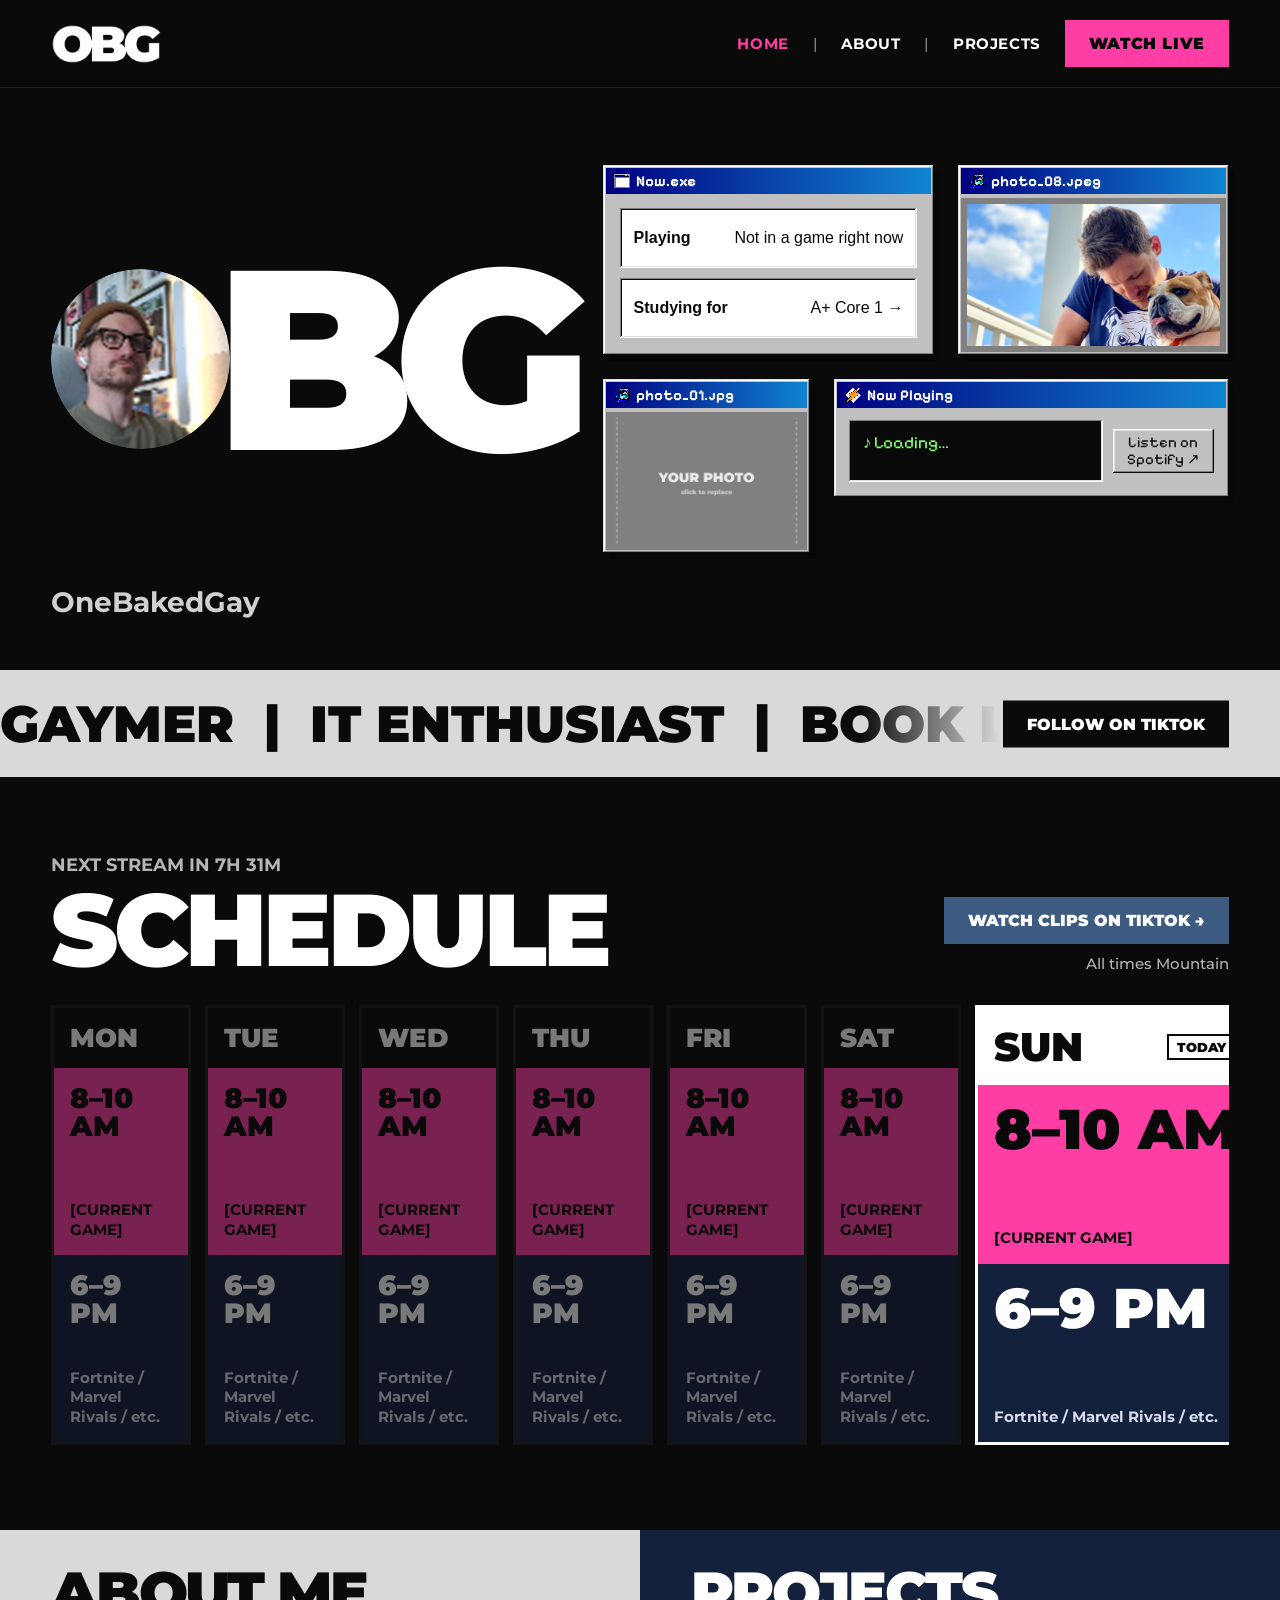
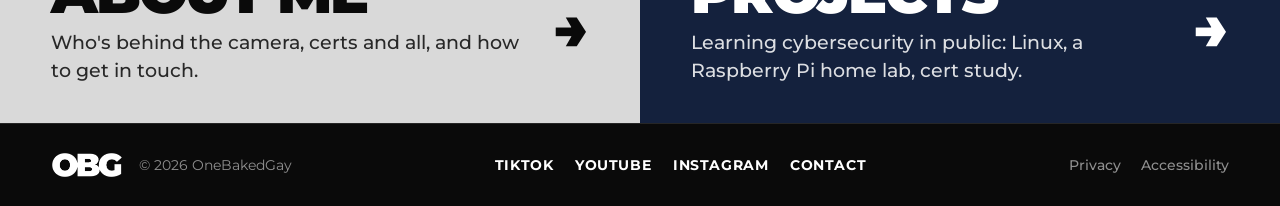
==== index.html @ c02bd90c "Home: add Pebbles photo to top-right window Co-Authored-By: Claude Opus 5.5 <noreply@anthropic.com> " ====
<!doctype html>
<html lang="en">
<head>
  <!-- The <head> holds info ABOUT the page: not shown directly -->
  <meta charset="utf-8">
  <meta name="viewport" content="width=device-width, initial-scale=1">
  <title>OneBakedGay — Gaming, IT and nerd stuff, live daily</title>
  <meta name="description" content="OneBakedGay: gaymer, IT enthusiast, book lover and occasional author. Live on TikTok every day, 8–10 AM and 6–9 PM Mountain.">
  <link rel="icon" href="assets/img/ky-cam.png">

  <!-- Fonts from Google Fonts -->
  <link rel="preconnect" href="https://fonts.googleapis.com">
  <link rel="preconnect" href="https://fonts.gstatic.com" crossorigin>
  <link rel="stylesheet" href="https://fonts.googleapis.com/css2?family=Montserrat:wght@500;700;900&family=Pixelify+Sans:wght@400;700&display=swap">

  <!-- Our shared styles, then styles only this page uses -->
  <link rel="stylesheet" href="assets/css/style.css">
  <link rel="stylesheet" href="assets/css/home.css">
</head>
<body>
  <!-- The <body> is everything you actually see -->

  <header class="site-header">
    <a class="logo" href="index.html"><img src="assets/img/obg-logo-white.png" alt="OneBakedGay home"></a>
    <nav class="site-nav" aria-label="Main">
      <a href="index.html" aria-current="page">HOME</a>
      <a href="about.html">ABOUT</a>
      <a href="projects.html">PROJECTS</a>
      <a class="btn btn--pink" href="https://www.tiktok.com/">WATCH LIVE</a>
    </nav>
  </header>

  <main>
    <!-- HERO: camera circle as the O, then BG, then the 98 windows -->
    <section class="hero">
      <div class="hero__logo">
        <img class="hero__cam" src="assets/img/ky-cam.png" alt="Ky on stream, as the O in OBG">
        <span class="hero__bg" aria-hidden="true">BG</span>
        <h1 class="sr-only">OneBakedGay</h1>
      </div>

      <div class="hero__windows">
        <div class="win-row win-row--top">
        <div class="w98 win-now">
          <div class="w98__title"><span><img class="w98__icon" src="assets/img/icons/application-x-executable.png" alt="">Now.exe</span></div>
          <div class="now-rows">
            <div class="w98-inset now-row"><b>Playing</b><span data-game="name">Not in a game right now</span></div>
            <!-- Filled from the cert roadmap on projects.html (the step marked step--next) -->
            <a class="w98-inset now-row now-row--link" href="projects.html"><b>Studying for</b><span data-studying>A+ Core 1</span></a>
          </div>
        </div>

        <div class="w98 win-photo2">
          <div class="w98__title"><span><img class="w98__icon" src="assets/img/icons/image-viewer.png" alt="">photo_08.jpeg</span></div>
          <div class="photo-frame"><img src="assets/img/pebbles.jpg" alt="Ky hugging Pebbles, a tan and white English bulldog, on a porch under a blue sky" class="photo-wide" style="object-position: 85% 40%"></div>
        </div>

        </div>
        <div class="win-row win-row--bottom">
        <div class="w98 win-photo1">
          <div class="w98__title"><span><img class="w98__icon" src="assets/img/icons/image-viewer.png" alt="">photo_01.jpg</span></div>
          <div class="photo-frame"><img src="assets/img/photo-placeholder.png" alt="Photo of Ky" class="photo-landscape"></div>
        </div>

        <div class="w98 win-music">
          <div class="w98__title"><span><img class="w98__icon" src="assets/img/icons/multimedia-audio-player.png" alt="">Now Playing</span></div>
          <div class="music">
            <div class="w98-inset music__screen">
              <div class="music__track"><span class="music__title" data-np="title">♪ Loading…</span><span class="music__status" data-np="status"></span></div>
              <div class="music__artist" data-np="artist">&nbsp;</div>
            </div>
            <a class="w98-btn music__link" data-np="link" href="https://open.spotify.com/">Listen on<br>Spotify ↗</a>
          </div>
        </div>
        </div>
      </div>

      <p class="hero__name">OneBakedGay</p>
    </section>

    <!-- SCROLLING BAND + follow button -->
    <section class="marquee" aria-label="About OneBakedGay">
      <div class="marquee__strip">
        <div class="marquee__track" aria-hidden="true">
          <span>GAYMER &nbsp;|&nbsp; IT ENTHUSIAST &nbsp;|&nbsp; BOOK LOVER &nbsp;|&nbsp; OCCASIONAL AUTHOR &nbsp;|&nbsp;</span>
          <span>GAYMER &nbsp;|&nbsp; IT ENTHUSIAST &nbsp;|&nbsp; BOOK LOVER &nbsp;|&nbsp; OCCASIONAL AUTHOR &nbsp;|&nbsp;</span>
        </div>
        <p class="sr-only">Gaymer, IT enthusiast, book lover, occasional author.</p>
      </div>
      <a class="btn btn--black marquee__follow" href="https://www.tiktok.com/">FOLLOW ON TIKTOK</a>
    </section>

    <!-- SCHEDULE: day cards are built by assets/js/schedule.js -->
    <section class="band schedule">
      <div class="schedule__head">
        <div>
          <p class="schedule__status" id="stream-status">Live daily · 8–10 AM and 6–9 PM MT</p>
          <h2 class="schedule__title">SCHEDULE</h2>
        </div>
        <div class="schedule__side">
          <a class="btn btn--slate" href="https://www.tiktok.com/">WATCH CLIPS ON TIKTOK →</a>
          <span class="schedule__tz">All times Mountain</span>
        </div>
      </div>
      <div class="days" id="days"></div>
    </section>

    <!-- ABOUT ME + PROJECTS -->
    <section class="split">
      <a class="split__card split__card--grey" href="about.html">
        <span><span class="split__title">ABOUT ME</span><span class="split__sub">Who's behind the camera, certs and all, and how to get in touch.</span></span>
        <span class="split__arrow" aria-hidden="true">→</span>
      </a>
      <a class="split__card split__card--navy" href="projects.html">
        <span><span class="split__title">PROJECTS</span><span class="split__sub">Learning cybersecurity in public: Linux, a Raspberry Pi home lab, cert study.</span></span>
        <span class="split__arrow" aria-hidden="true">→</span>
      </a>
    </section>
  </main>

  <footer class="site-footer">
    <div style="display: flex; align-items: center; gap: 16px">
      <a class="logo" href="index.html"><img src="assets/img/obg-logo-white.png" alt="OneBakedGay home"></a>
      <span style="color: #8F8F8F">© 2026 OneBakedGay</span>
    </div>
    <nav aria-label="Social">
      <a href="https://www.tiktok.com/">TIKTOK</a>
      <a href="https://www.youtube.com/">YOUTUBE</a>
      <a href="https://www.instagram.com/">INSTAGRAM</a>
      <a href="about.html">CONTACT</a>
    </nav>
    <div class="legal"><a href="#">Privacy</a><a href="#">Accessibility</a></div>
  </footer>

  <!-- Scripts go last so the page shows first -->
  <script src="assets/js/schedule.js"></script>
  <script src="assets/js/nowplaying.js"></script>
  <script src="assets/js/gameplaying.js"></script>
  <script src="assets/js/studying.js"></script>
</body>
</html>
---- assets/css/style.css ----
/* =========================================================
   OneBakedGay — shared styles
   Every page links this file, so a change here changes the
   whole site. Sections:
   1. Design tokens (colours, fonts) — edit these first
   2. Base / reset
   3. Layout helpers
   4. Site header + footer
   5. Buttons
   6. Windows 98 components
   7. Motion (scrolling band, blinking cursor)
   ========================================================= */

/* 1. DESIGN TOKENS ---------------------------------------- */
:root {
  --black: #0A0A0A;
  --white: #FFFFFF;
  --grey: #D9D9D9;        /* light grey bands */
  --muted: #B5B5B5;       /* secondary text on black */
  --pink: #FF3EA5;        /* accent: Watch Live, morning slots */
  --midnight: #14213D;    /* evening slots, Projects */
  --slate: #3D5A80;       /* clips button */
  --console: #0B1120;     /* projects + notes background */
  --green: #7CFF6B;       /* Home Lab tag */

  /* Windows 98 palette */
  --w98-face: #C0C0C0;
  --w98-shadow: #808080;
  --w98-light: #DFDFDF;
  --w98-title: linear-gradient(90deg, #000080, #1084D0);
  --w98-desktop: #008080;

  --font-display: 'Montserrat', 'Arial Black', sans-serif;
  --font-body: 'Inter', system-ui, sans-serif;
  --font-mono: 'JetBrains Mono', ui-monospace, monospace;
  --font-pixel: 'Pixelify Sans', Tahoma, sans-serif;

  --gutter: clamp(18px, 4vw, 56px);  /* page side padding */
}

/* 2. BASE ------------------------------------------------- */
*, *::before, *::after { box-sizing: border-box; }
html { -webkit-text-size-adjust: 100%; }
body {
  margin: 0;
  background: var(--black);
  color: var(--white);
  font-family: var(--font-display);
  overflow-x: clip;
}
img { display: block; max-width: 100%; }
a { color: inherit; }
a:hover { color: var(--pink); }
:focus-visible { outline: 3px solid var(--pink); outline-offset: 3px; }

/* Hidden but still read by screen readers */
.sr-only {
  position: absolute; width: 1px; height: 1px; overflow: hidden;
  clip: rect(0 0 0 0); white-space: nowrap;
}

/* 3. LAYOUT ----------------------------------------------- */
.band { padding: clamp(32px, 6vw, 110px) var(--gutter); }

/* 4. HEADER + FOOTER -------------------------------------- */
.site-header {
  display: flex; flex-wrap: wrap; align-items: center; justify-content: space-between;
  gap: 16px; padding: 20px var(--gutter); border-bottom: 1px solid #1E1E1E;
}
.site-header .logo img { height: 40px; }
.site-nav { display: flex; flex-wrap: wrap; align-items: center; gap: 24px;
  font-weight: 700; font-size: 15px; letter-spacing: 0.04em; }
.site-nav a { text-decoration: none; }
.site-nav a[aria-current="page"] { color: var(--pink); }

.site-footer {
  display: flex; flex-wrap: wrap; align-items: center; justify-content: space-between;
  gap: 16px 32px; padding: 28px var(--gutter); border-top: 1px solid #262626; font-size: 14px;
}
.site-footer .logo img { height: 26px; }
.site-footer nav { display: flex; flex-wrap: wrap; gap: 22px; font-weight: 700; letter-spacing: 0.04em; }
.site-footer a { text-decoration: none; }
.site-footer .legal { display: flex; gap: 20px; color: #8F8F8F; font-weight: 500; }

/* 5. BUTTONS ---------------------------------------------- */
.btn {
  display: inline-flex; align-items: center; justify-content: center; min-height: 44px;
  padding: 14px 24px; font-weight: 900; font-size: 16px; text-decoration: none; white-space: nowrap;
}
.btn--pink { background: var(--pink); color: var(--black); }
.btn--black { background: var(--black); color: var(--white); }
.btn--slate { background: var(--slate); color: var(--white); }
.btn:hover { filter: brightness(1.1); color: inherit; }

/* 6. WINDOWS 98 ------------------------------------------- */
.w98 {
  background: var(--w98-face); color: var(--black); padding: 3px;
  box-shadow: inset -1px -1px var(--black), inset 1px 1px var(--w98-light),
              inset -2px -2px var(--w98-shadow), inset 2px 2px var(--white),
              6px 6px 0 rgba(0, 0, 0, 0.35);
}
.w98__title {
  background: var(--w98-title); color: var(--white);
  display: flex; align-items: center; justify-content: space-between; gap: 8px;
  padding: 4px 4px 4px 8px; font: 700 15px var(--font-pixel);
}
.w98__title span { display: flex; align-items: center; gap: 6px; }
.w98__icon { width: 16px; height: 16px; image-rendering: pixelated; }
.w98-btn {
  background: var(--w98-face); color: var(--black); border: 0; cursor: pointer;
  font: 400 15px var(--font-pixel); text-decoration: none;
  box-shadow: inset -1px -1px var(--black), inset 1px 1px var(--white),
              inset -2px -2px var(--w98-shadow), inset 2px 2px var(--w98-light);
}
.w98-btn:active { box-shadow: inset 1px 1px var(--black), inset -1px -1px var(--white); }
.w98-btn--x { width: 22px; height: 20px; padding: 0; font: 700 13px Tahoma, sans-serif; }
.w98-inset {
  background: var(--white);
  box-shadow: inset -1px -1px var(--white), inset 1px 1px var(--w98-shadow),
              inset -2px -2px var(--w98-light), inset 2px 2px var(--black);
}

/* 7. MOTION ----------------------------------------------- */
@keyframes scroll-left { from { transform: translateX(0); } to { transform: translateX(-50%); } }
.marquee__track { display: inline-flex; animation: scroll-left 22s linear infinite; }

@keyframes blink { 0%, 49% { opacity: 1; } 50%, 100% { opacity: 0; } }
.cursor { display: inline-block; width: 10px; height: 1.1em; background: var(--white);
  vertical-align: middle; margin-left: 4px; animation: blink 1s steps(1) infinite; }

/* Respect people who turn off animations in their OS settings */
@media (prefers-reduced-motion: reduce) {
  .marquee__track, .cursor { animation: none; }
}

/* NOW PLAYING (shared by Home and About; filled in by nowplaying.js) */
.music__title, .music__artist { overflow: hidden; text-overflow: ellipsis; white-space: nowrap; min-width: 0; }
.music__status { flex: none; }
.music__status.is-live { animation: blink 1s steps(1) infinite; }
@media (prefers-reduced-motion: reduce) { .music__status.is-live { animation: none; } }
.music__link { text-align: center; line-height: 1.15; padding-top: 6px; padding-bottom: 6px; }
[data-game="name"].is-live::before { content: '● '; color: #1FA81F; }

/* Nav dividers: HOME | ABOUT | PROJECTS */
.site-nav a:not(.btn) + a:not(.btn)::before {
  content: '|'; margin-right: 24px; color: var(--muted); font-weight: 400;
}
---- assets/css/home.css ----
/* Home page only */

/* HERO --------------------------------------------------- */
.hero {
  display: grid;
  grid-template-columns: auto minmax(0, 760px);
  justify-content: space-between;
  gap: 32px;
  align-items: center;
  padding: clamp(32px, 6vw, 110px) var(--gutter) clamp(28px, 4vw, 60px);
}
.hero__logo { display: flex; align-items: center; }
.hero__cam {
  width: clamp(108px, 14vw, 380px); aspect-ratio: 1; border-radius: 50%; object-fit: cover;
}
.hero__bg {
  /* Font size = circle size / 0.7 so the cap height matches the O */
  font-weight: 900; font-size: clamp(154px, 20vw, 543px); line-height: 0.74;
  letter-spacing: -0.078em; margin-left: -0.058em;
}
.hero__name { grid-column: 1 / -1; margin: 0; font-weight: 700; font-size: clamp(20px, 2.2vw, 32px); color: #D0D0D0; }

/* The four 98 windows: two rows, each its own grid, so the
   edges line up and the gaps stay 24px */
.hero__windows { display: flex; flex-direction: column; gap: 24px; }
.win-row { display: grid; gap: 24px; align-items: start; }
.win-row--top    { grid-template-columns: minmax(0, 400fr) minmax(0, 326fr); }
.win-row--bottom { grid-template-columns: minmax(0, 250fr) minmax(0, 476fr); }
.now-rows { padding: 14px; display: flex; flex-direction: column; gap: 10px; font: 400 16px Tahoma, 'Segoe UI', sans-serif; }
.now-row { padding: 12px 14px; display: flex; justify-content: space-between; gap: 12px; }
.photo-frame { margin-top: 4px; padding: 6px; background: var(--w98-shadow); }
.photo-wide { width: 100%; aspect-ratio: 16 / 9; object-fit: cover; }
.photo-landscape { width: 100%; aspect-ratio: 3 / 2; object-fit: cover; }
.music { padding: 12px; display: flex; align-items: center; gap: 10px; }
.music__screen { flex: 1; min-width: 0; background: var(--black); padding: 12px 14px; font: 400 17px var(--font-pixel); }
.music__track { display: flex; justify-content: space-between; gap: 12px; color: var(--green); }
.music__artist { color: #4FB848; font-size: 14px; }
.music__link { flex: none; min-height: 44px; padding: 0 14px; display: flex; align-items: center; }

/* MARQUEE ------------------------------------------------ */
.marquee { position: relative; background: var(--grey); color: var(--black); }
/* Fade the scrolling words out before they reach the button */
.marquee::after { content: ''; position: absolute; top: 0; bottom: 0; right: 0; width: 420px;
  background: linear-gradient(90deg, rgba(217, 217, 217, 0), var(--grey) 140px); pointer-events: none; }
.marquee__strip { overflow: hidden; white-space: nowrap; padding: 22px 0;
  font-weight: 900; font-size: clamp(24px, 4vw, 56px); }
.marquee__track span { padding-right: 0.6em; }
.marquee__follow {
  position: absolute; top: 50%; right: var(--gutter); transform: translateY(-50%);
  z-index: 2;
}

/* SCHEDULE ----------------------------------------------- */
.schedule__head { display: flex; flex-wrap: wrap; justify-content: space-between; align-items: flex-end; gap: 20px; margin-bottom: 32px; }
.schedule__status { margin: 0 0 10px; font-weight: 700; font-size: 18px; color: var(--muted); }
.schedule__title { margin: 0; font-weight: 900; font-size: clamp(56px, 8vw, 112px); line-height: 0.85; letter-spacing: -0.04em; }
.schedule__side { display: flex; flex-direction: column; align-items: flex-end; gap: 10px; }
.schedule__tz { font-weight: 500; font-size: 15px; color: var(--muted); }

.days { display: flex; gap: 14px; overflow-x: auto; padding-bottom: 8px; }
.day { display: flex; flex-direction: column; flex: 1 0 140px; min-height: 440px; border: 3px solid #1E1E1E; }
.day--today { flex: 2.2 0 280px; border-color: var(--white); }
.day--past { opacity: 0.45; }
.day__head { display: flex; justify-content: space-between; align-items: center; padding: 14px 16px; font-weight: 900; font-size: 26px; }
.day--today .day__head { background: var(--white); color: var(--black); font-size: 40px; }
.day__tag { font-size: 13px; border: 2px solid var(--black); padding: 3px 8px; }
.slots { display: contents; }
.slot { flex: 1; padding: 16px; display: flex; flex-direction: column; justify-content: space-between; gap: 14px; }
.slot--am { background: var(--pink); color: var(--black); }
.slot--pm { background: var(--midnight); }
.slot__time { font-weight: 900; font-size: 28px; line-height: 1; }
.day--today .slot__time { font-size: 56px; }
.slot__what { font-weight: 700; font-size: 15px; line-height: 1.3; }
.slot--pm .slot__what { color: #D6DCEB; }

/* ABOUT ME + PROJECTS ------------------------------- */
.split { display: grid; grid-template-columns: repeat(auto-fit, minmax(min(100%, 460px), 1fr)); }
.split__card { display: flex; align-items: center; justify-content: space-between; gap: 24px;
  padding: clamp(28px, 3vw, 44px) var(--gutter); text-decoration: none; }
.split__card--grey { background: var(--grey); color: var(--black); }
.split__card--navy { background: var(--midnight); color: var(--white); }
.split__card:hover { color: inherit; filter: brightness(1.08); }
.split__title { display: block; font-weight: 900; font-size: clamp(40px, 4.5vw, 80px); line-height: 0.85; letter-spacing: -0.04em; }
.split__sub { display: block; margin-top: 12px; font-weight: 500; font-size: clamp(15px, 1.5vw, 21px); line-height: 1.45; max-width: 36ch; opacity: 0.85; }
.split__arrow { flex: none; font-weight: 900; font-size: clamp(40px, 4.5vw, 80px); }

/* PHONES AND TABLETS ------------------------------------- */
/* Everything above is the desktop layout. Below 1100px wide
   the hero stacks; below 600px it becomes the phone layout. */
/* Tablets: logo on top, windows underneath */
@media (max-width: 1000px) {
  .hero { grid-template-columns: 1fr; }
  .hero__cam { width: clamp(108px, 22vw, 260px); }
  .hero__bg { font-size: clamp(154px, 31.4vw, 371px); }
}
@media (max-width: 600px) {
  .site-nav a:not(.btn) { display: none; }   /* keep just WATCH LIVE */
  /* Phones: flatten the two rows into one 2-column grid,
     then reorder: Now.exe, Now Playing, two square photos */
  .hero__windows { display: grid; grid-template-columns: 1fr 1fr; gap: 14px; }
  .win-row { display: contents; }
  .win-now   { grid-column: 1 / -1; order: 1; }
  .win-music { grid-column: 1 / -1; order: 2; }
  .win-photo1 { order: 3; } .win-photo2 { order: 4; }
  .photo-wide, .photo-landscape { aspect-ratio: 1; }
  .marquee::after { display: none; }
  .marquee__follow { position: static; transform: none; display: flex; }
  .schedule__side { align-items: stretch; width: 100%; }
  .days { flex-direction: column; overflow: visible; }
  .day, .day--today { flex: none; min-height: 0; }
  .day__head, .day--today .day__head { font-size: 18px; padding: 8px 12px; }
  .day .slots { display: grid; grid-template-columns: 1fr 1fr; }
  .slot__time, .day--today .slot__time { font-size: 16px; }
  .slot { padding: 10px 12px; gap: 4px; }
  .slot__what { font-size: 12px; }
}
.now-row--link { text-decoration: none; color: inherit; }
.now-row--link span::after { content: ' →'; }
.now-row--link:hover b, .now-row--link:focus-visible b { text-decoration: underline; }
/* Now.exe fills the height of the photo beside it; the two rows share the space */
.win-row--top { align-items: stretch; }
.win-now { display: flex; flex-direction: column; }
.win-now .now-rows { flex: 1; }
.win-now .now-row { flex: 1; align-items: center; }
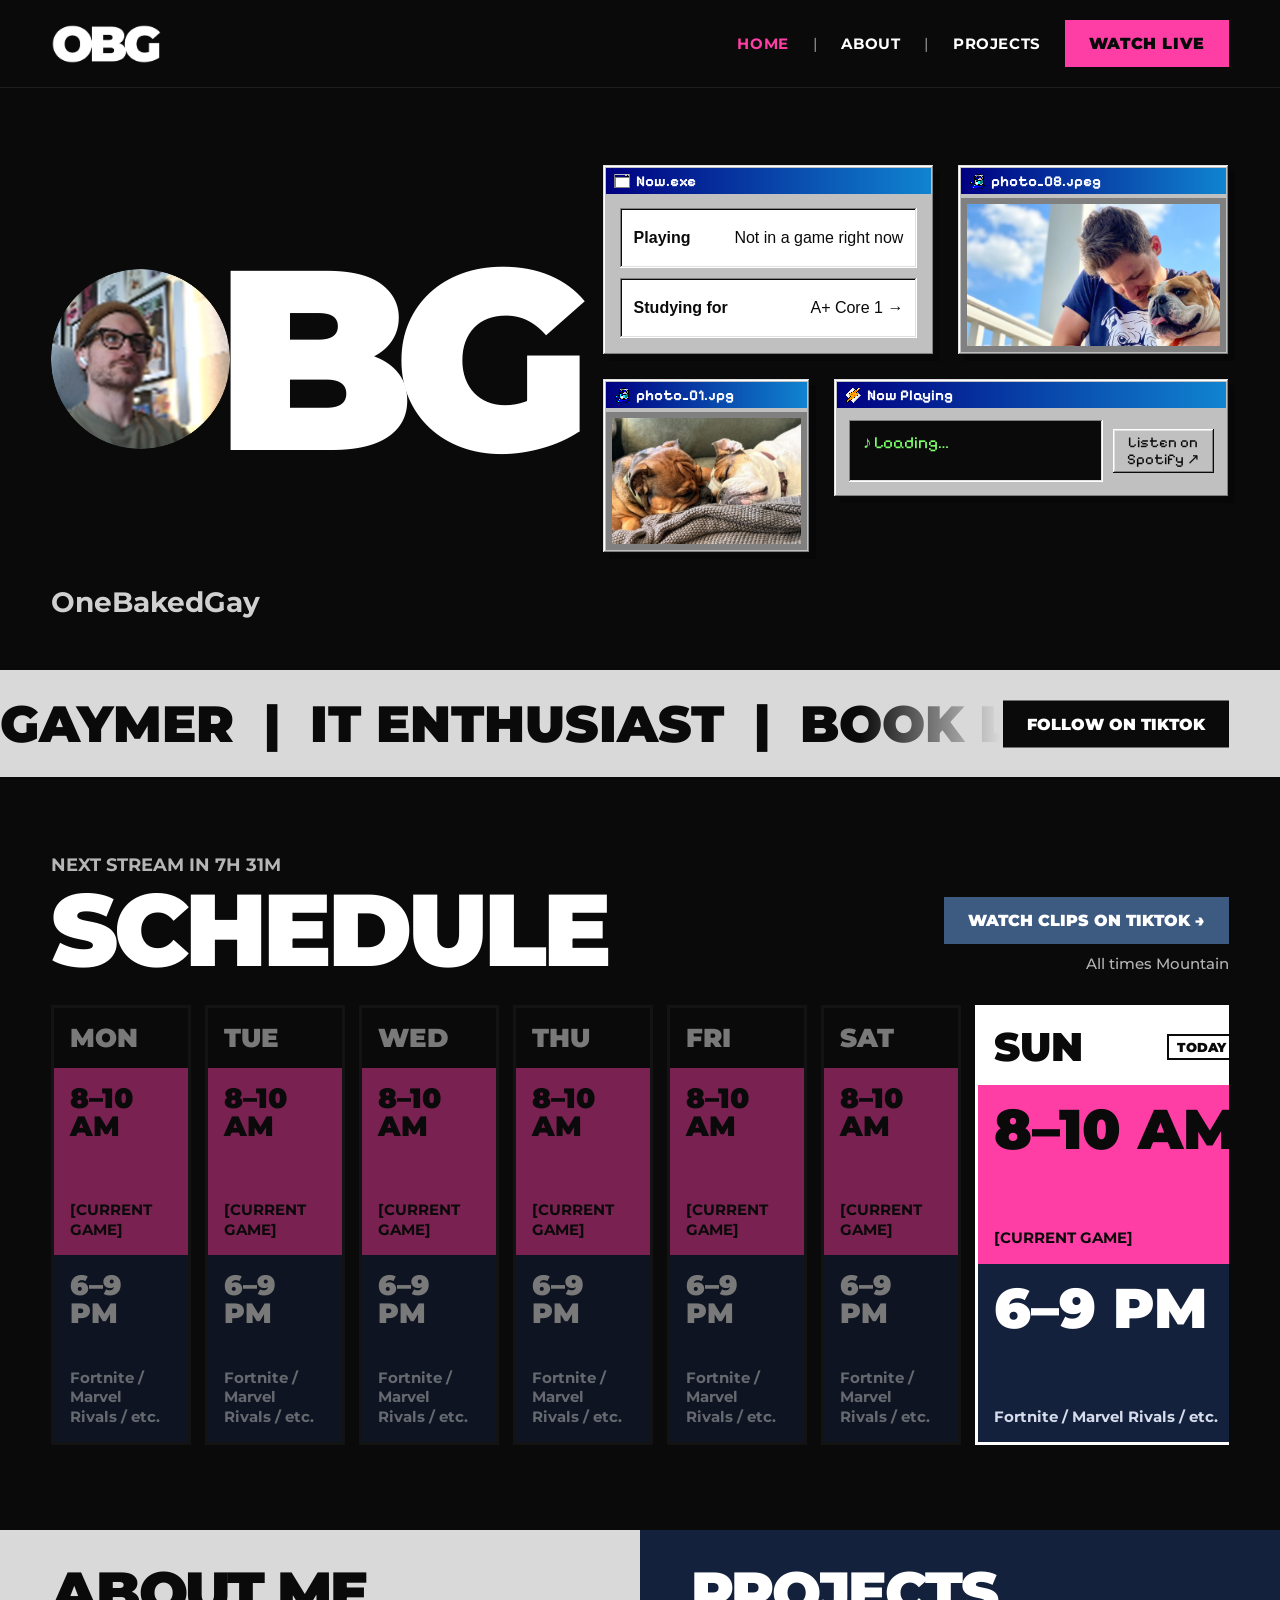
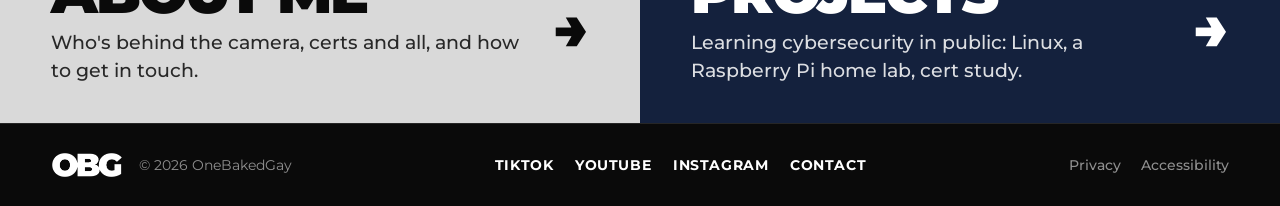
==== commit 700aeccc: "Home: add Chopper and Chewie photo to bottom-left window Co-Authored-By: Claude Opus 5.5 <noreply@an" ====
--- a/index.html
+++ b/index.html
@@ -59,7 +59,7 @@
         <div class="win-row win-row--bottom">
         <div class="w98 win-photo1">
           <div class="w98__title"><span><img class="w98__icon" src="assets/img/icons/image-viewer.png" alt="">photo_01.jpg</span></div>
-          <div class="photo-frame"><img src="assets/img/photo-placeholder.png" alt="Photo of Ky" class="photo-landscape"></div>
+          <div class="photo-frame"><img src="assets/img/chopper-and-chewie.jpg" alt="Chopper and Chewie, two bulldogs, asleep side by side on a grey knit blanket" class="photo-landscape" style="object-position: 50% 60%"></div>
         </div>
 
         <div class="w98 win-music">
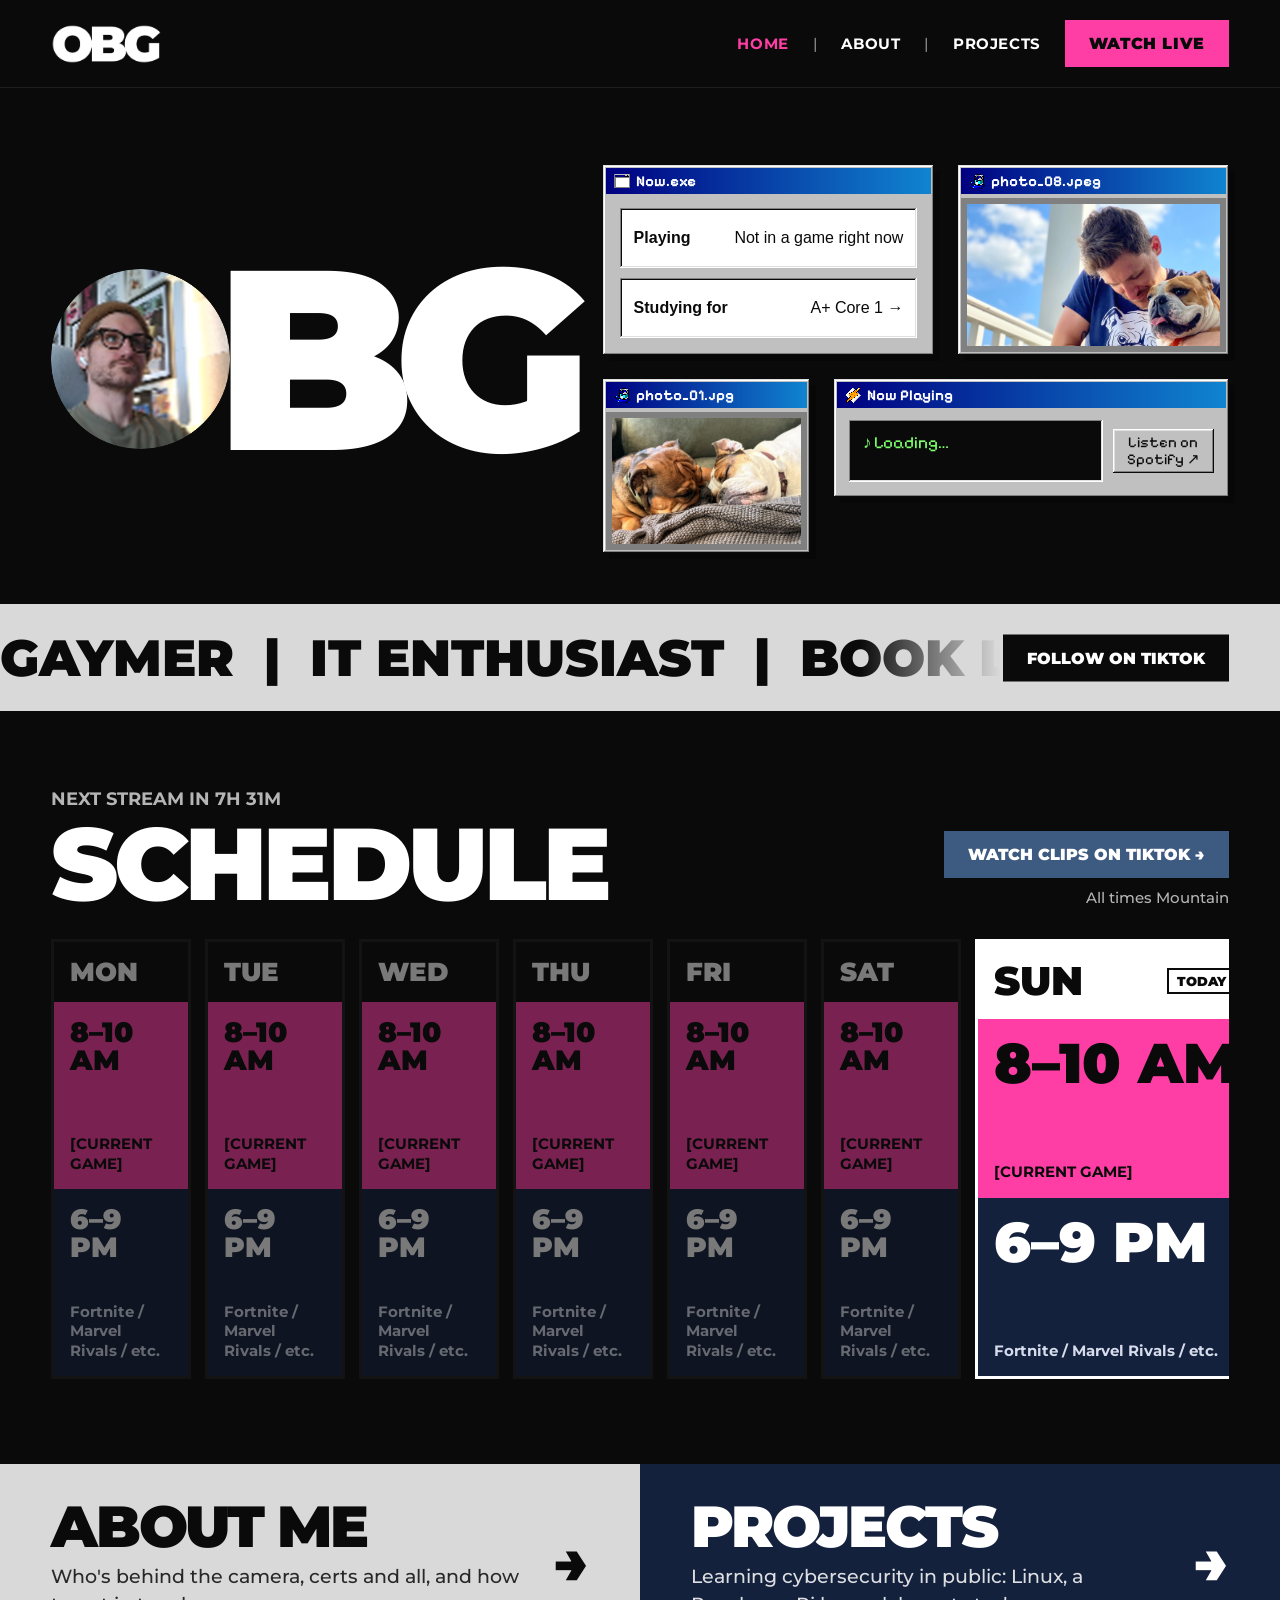
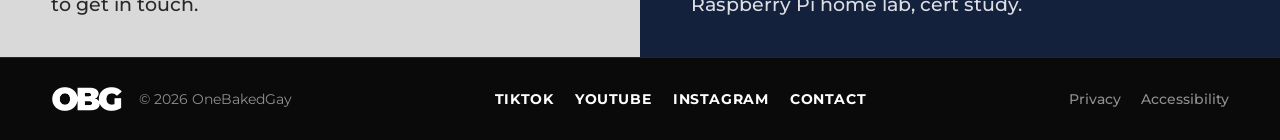
==== commit b72de316: "Home: remove OneBakedGay caption under the logo (from canvas edit) Co-Authored-By: Claude Opus 5.5 <" ====
--- a/index.html
+++ b/index.html
@@ -75,7 +75,6 @@
         </div>
       </div>
 
-      <p class="hero__name">OneBakedGay</p>
     </section>
 
     <!-- SCROLLING BAND + follow button -->
--- a/assets/css/home.css
+++ b/assets/css/home.css
@@ -18,7 +18,6 @@
   font-weight: 900; font-size: clamp(154px, 20vw, 543px); line-height: 0.74;
   letter-spacing: -0.078em; margin-left: -0.058em;
 }
-.hero__name { grid-column: 1 / -1; margin: 0; font-weight: 700; font-size: clamp(20px, 2.2vw, 32px); color: #D0D0D0; }
 
 /* The four 98 windows: two rows, each its own grid, so the
    edges line up and the gaps stay 24px */
@@ -122,3 +121,9 @@
 .win-now { display: flex; flex-direction: column; }
 .win-now .now-rows { flex: 1; }
 .win-now .now-row { flex: 1; align-items: center; }
+
+/* PHONES (from the canvas edit): just Now.exe and Now Playing under the logo;
+   the two photo windows are desktop-only */
+@media (max-width: 600px) {
+  .win-photo1, .win-photo2 { display: none; }
+}
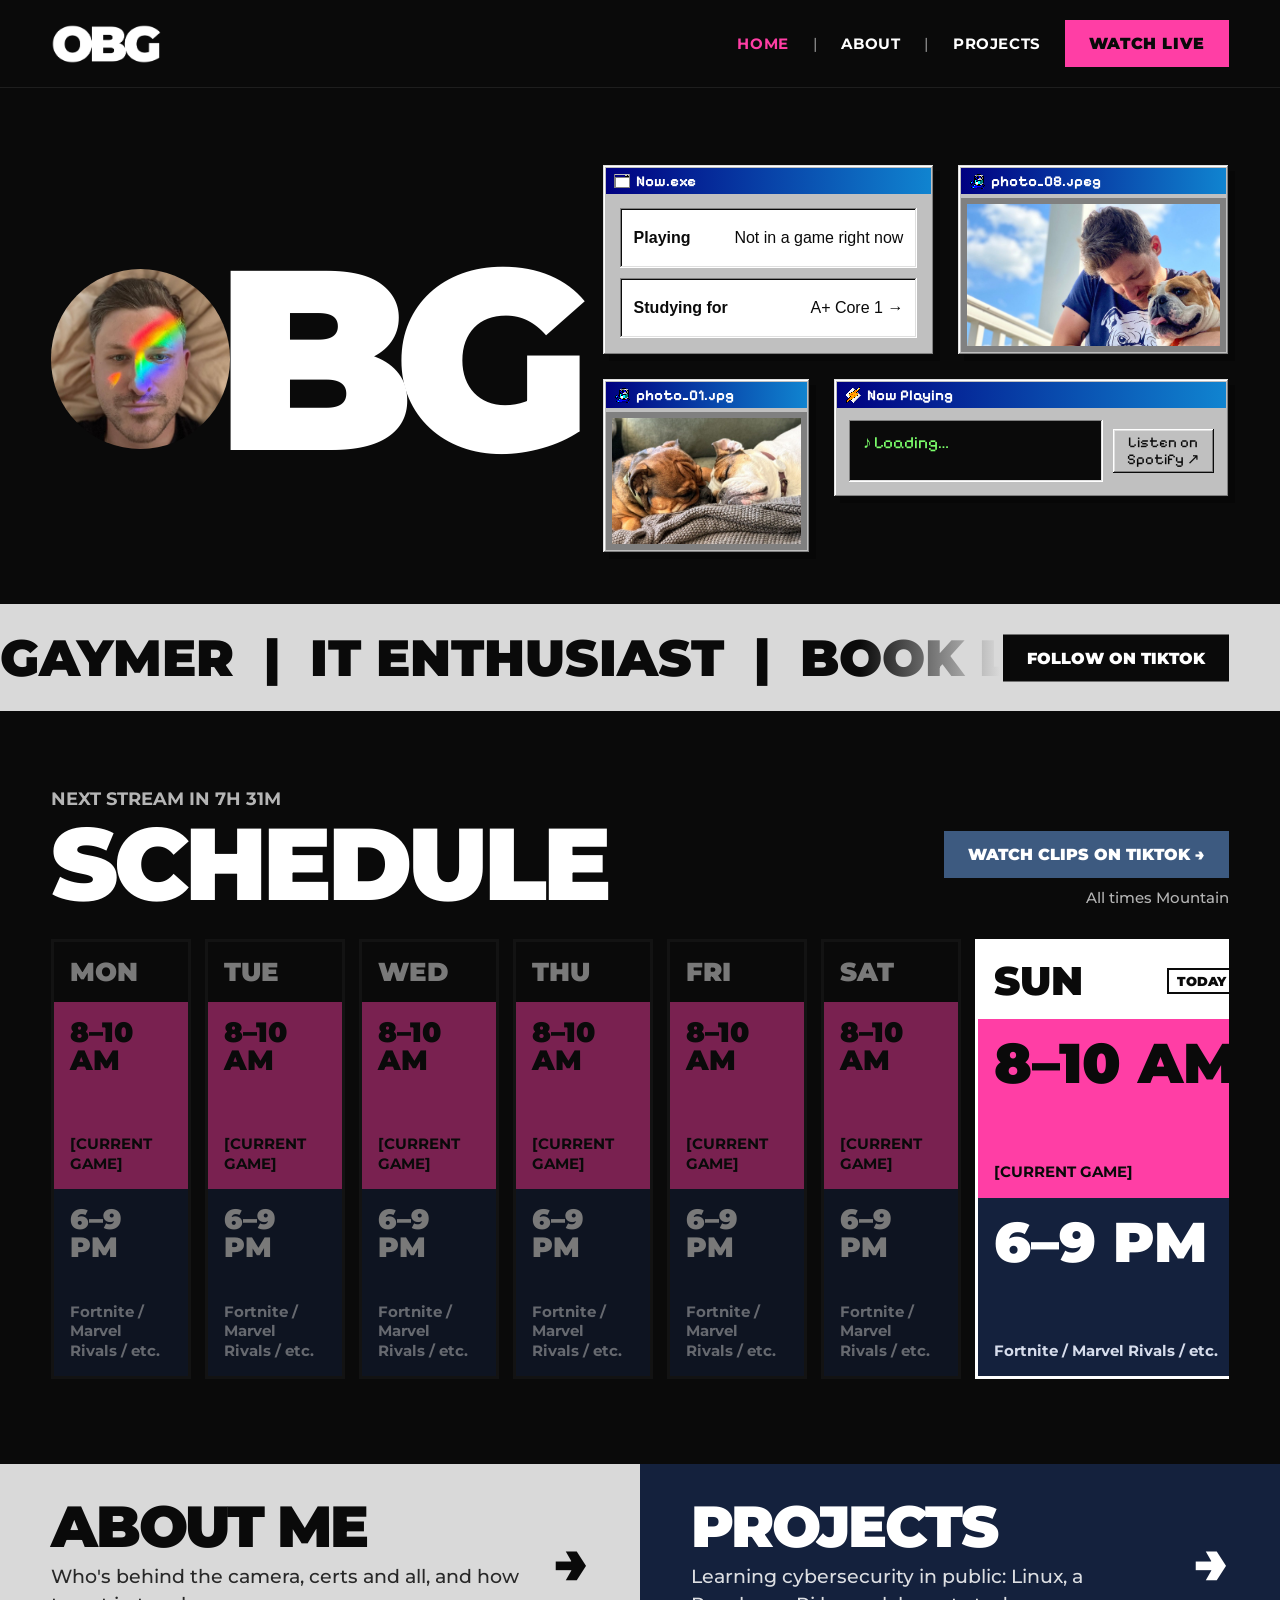
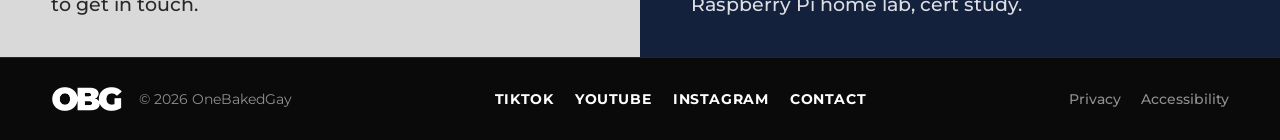
==== commit d5050b8f: "Home: rainbow photo as the O in OBG Co-Authored-By: Claude Opus 5.5 <noreply@anthropic.com> Claude-S" ====
--- a/index.html
+++ b/index.html
@@ -34,7 +34,7 @@
     <!-- HERO: camera circle as the O, then BG, then the 98 windows -->
     <section class="hero">
       <div class="hero__logo">
-        <img class="hero__cam" src="assets/img/ky-cam.png" alt="Ky on stream, as the O in OBG">
+        <img class="hero__cam" src="assets/img/ky-rainbow.jpg" alt="Ky with a rainbow of light across his face, as the O in OBG">
         <span class="hero__bg" aria-hidden="true">BG</span>
         <h1 class="sr-only">OneBakedGay</h1>
       </div>
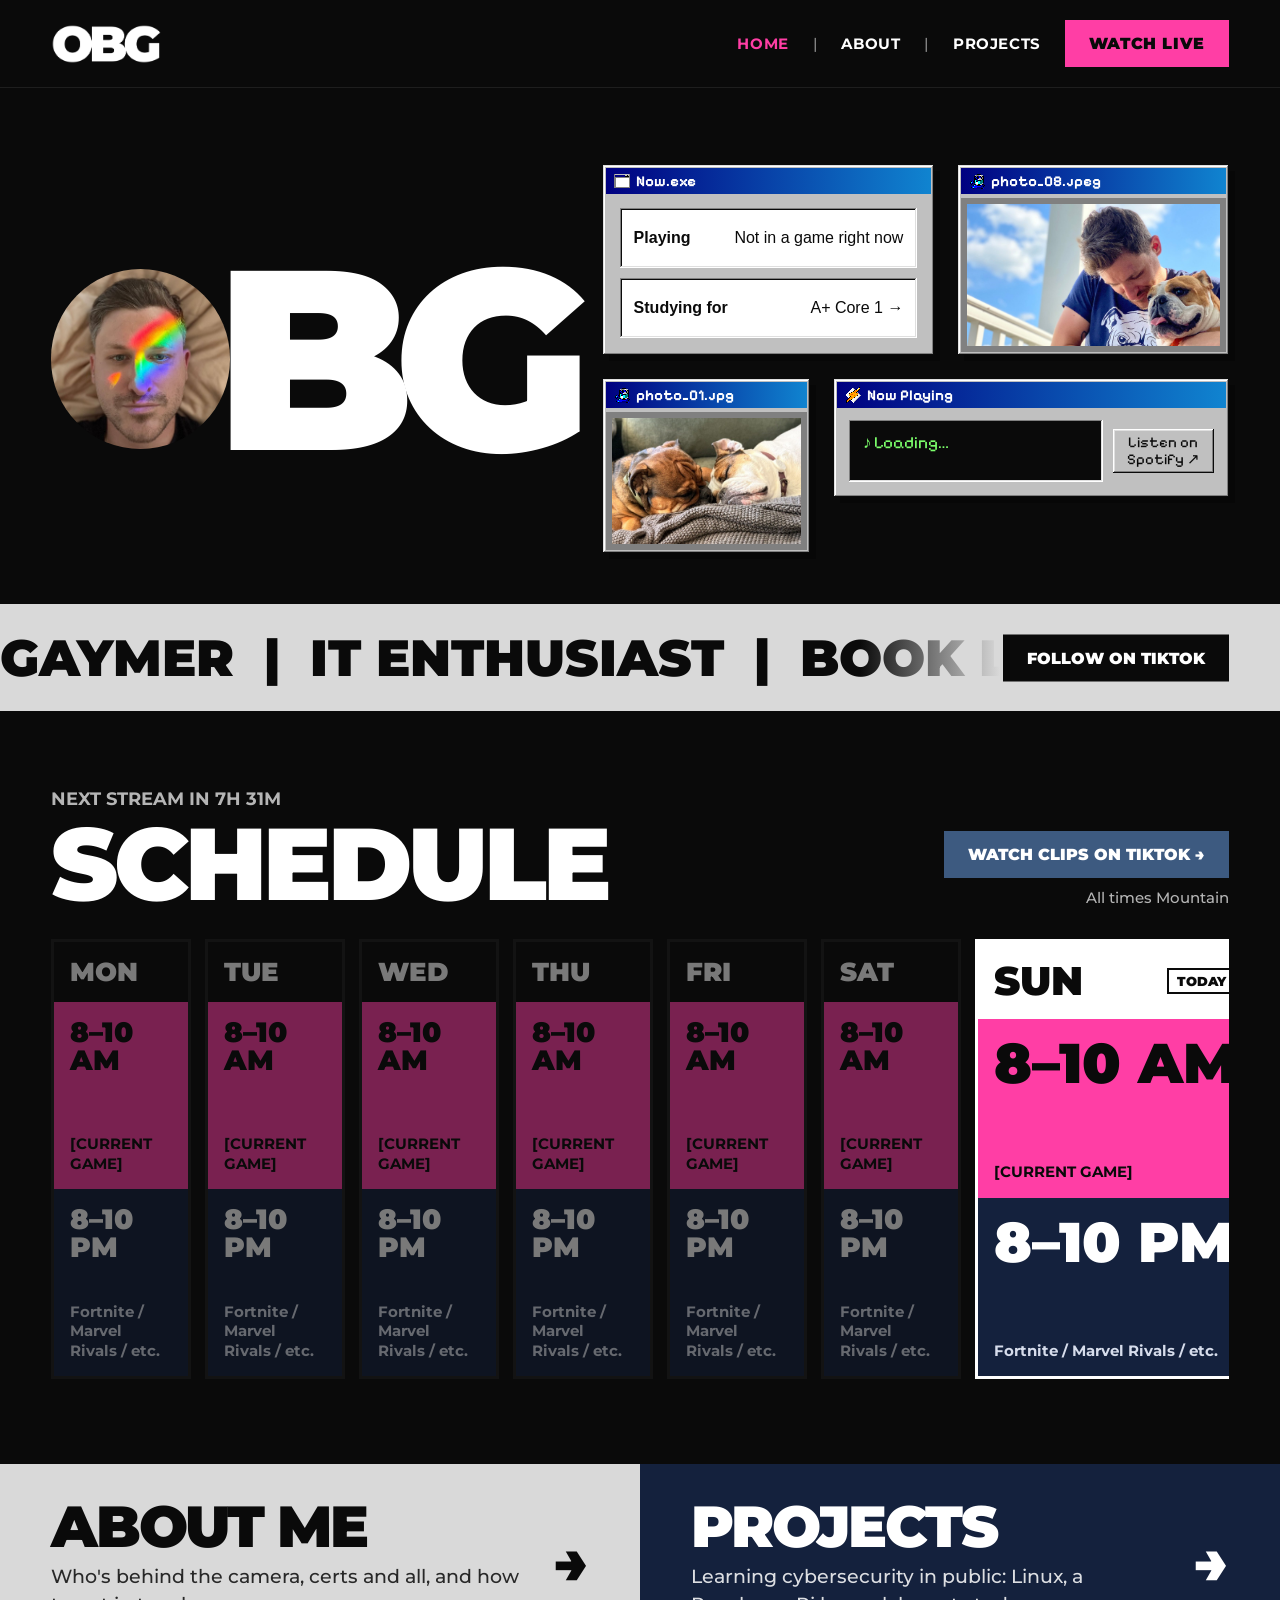
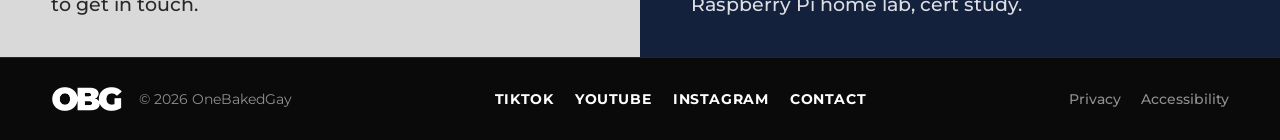
==== commit af457e6c: "Schedule: evening stream is now 8–10 PM Co-Authored-By: Claude Opus 5.5 <noreply@anthropic.com> Clau" ====
--- a/index.html
+++ b/index.html
@@ -5,7 +5,7 @@
   <meta charset="utf-8">
   <meta name="viewport" content="width=device-width, initial-scale=1">
   <title>OneBakedGay — Gaming, IT and nerd stuff, live daily</title>
-  <meta name="description" content="OneBakedGay: gaymer, IT enthusiast, book lover and occasional author. Live on TikTok every day, 8–10 AM and 6–9 PM Mountain.">
+  <meta name="description" content="OneBakedGay: gaymer, IT enthusiast, book lover and occasional author. Live on TikTok every day, 8–10 AM and 8–10 PM Mountain.">
   <link rel="icon" href="assets/img/ky-cam.png">
 
   <!-- Fonts from Google Fonts -->
@@ -93,7 +93,7 @@
     <section class="band schedule">
       <div class="schedule__head">
         <div>
-          <p class="schedule__status" id="stream-status">Live daily · 8–10 AM and 6–9 PM MT</p>
+          <p class="schedule__status" id="stream-status">Live daily · 8–10 AM and 8–10 PM MT</p>
           <h2 class="schedule__title">SCHEDULE</h2>
         </div>
         <div class="schedule__side">
--- a/assets/css/home.css
+++ b/assets/css/home.css
@@ -127,3 +127,8 @@
 @media (max-width: 600px) {
   .win-photo1, .win-photo2 { display: none; }
 }
+
+/* PHONES: centre the OBG logo (photo O + BG) */
+@media (max-width: 600px) {
+  .hero__logo { justify-content: center; }
+}
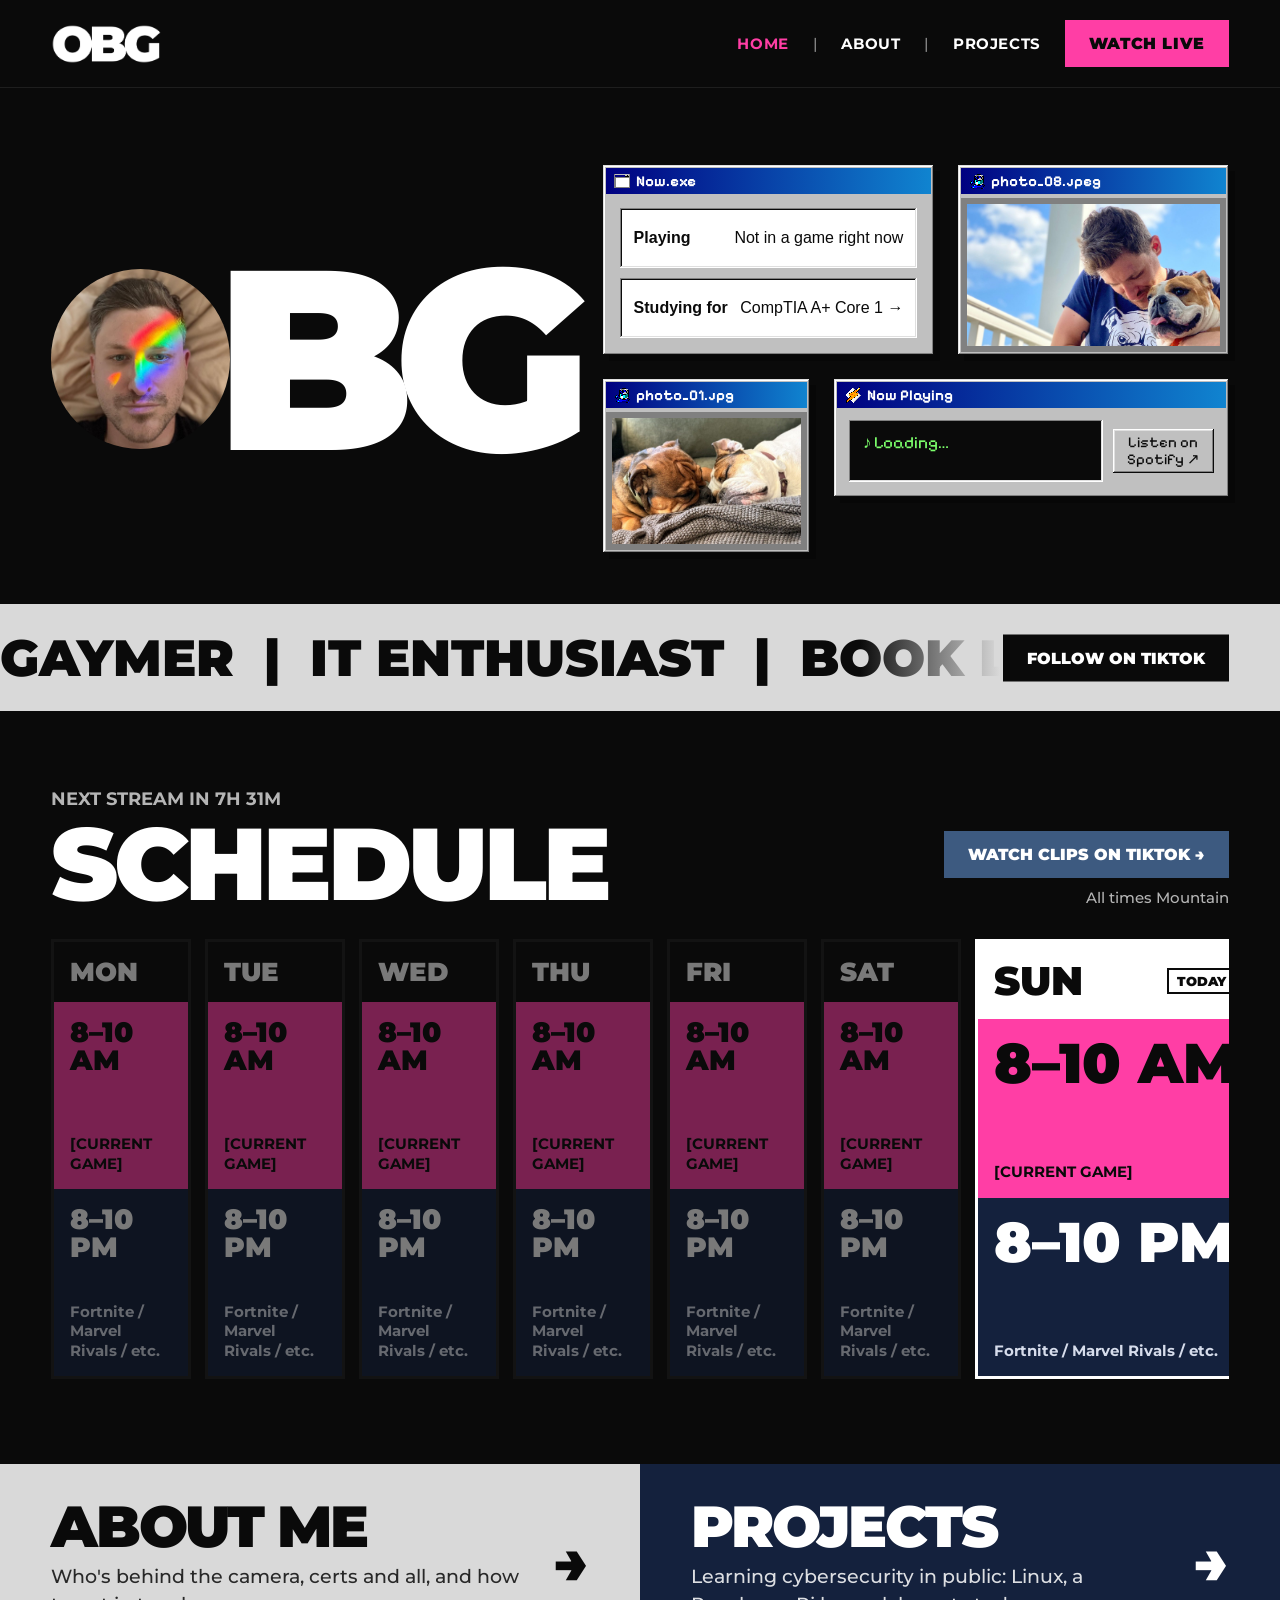
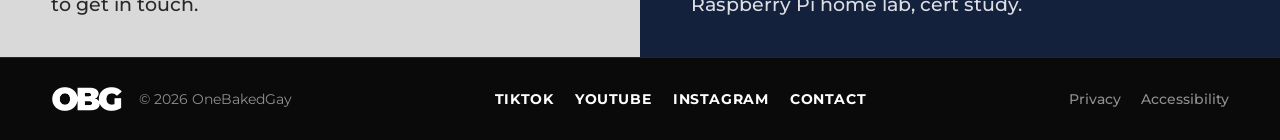
==== commit b4414caa: "Official CompTIA Tech+ logo in cert pop-up; CompTIA naming throughout Co-Authored-By: Claude Opus 5." ====
--- a/index.html
+++ b/index.html
@@ -46,7 +46,7 @@
           <div class="now-rows">
             <div class="w98-inset now-row"><b>Playing</b><span data-game="name">Not in a game right now</span></div>
             <!-- Filled from the cert roadmap on projects.html (the step marked step--next) -->
-            <a class="w98-inset now-row now-row--link" href="projects.html"><b>Studying for</b><span data-studying>A+ Core 1</span></a>
+            <a class="w98-inset now-row now-row--link" href="projects.html"><b>Studying for</b><span data-studying>CompTIA A+ Core 1</span></a>
           </div>
         </div>
 
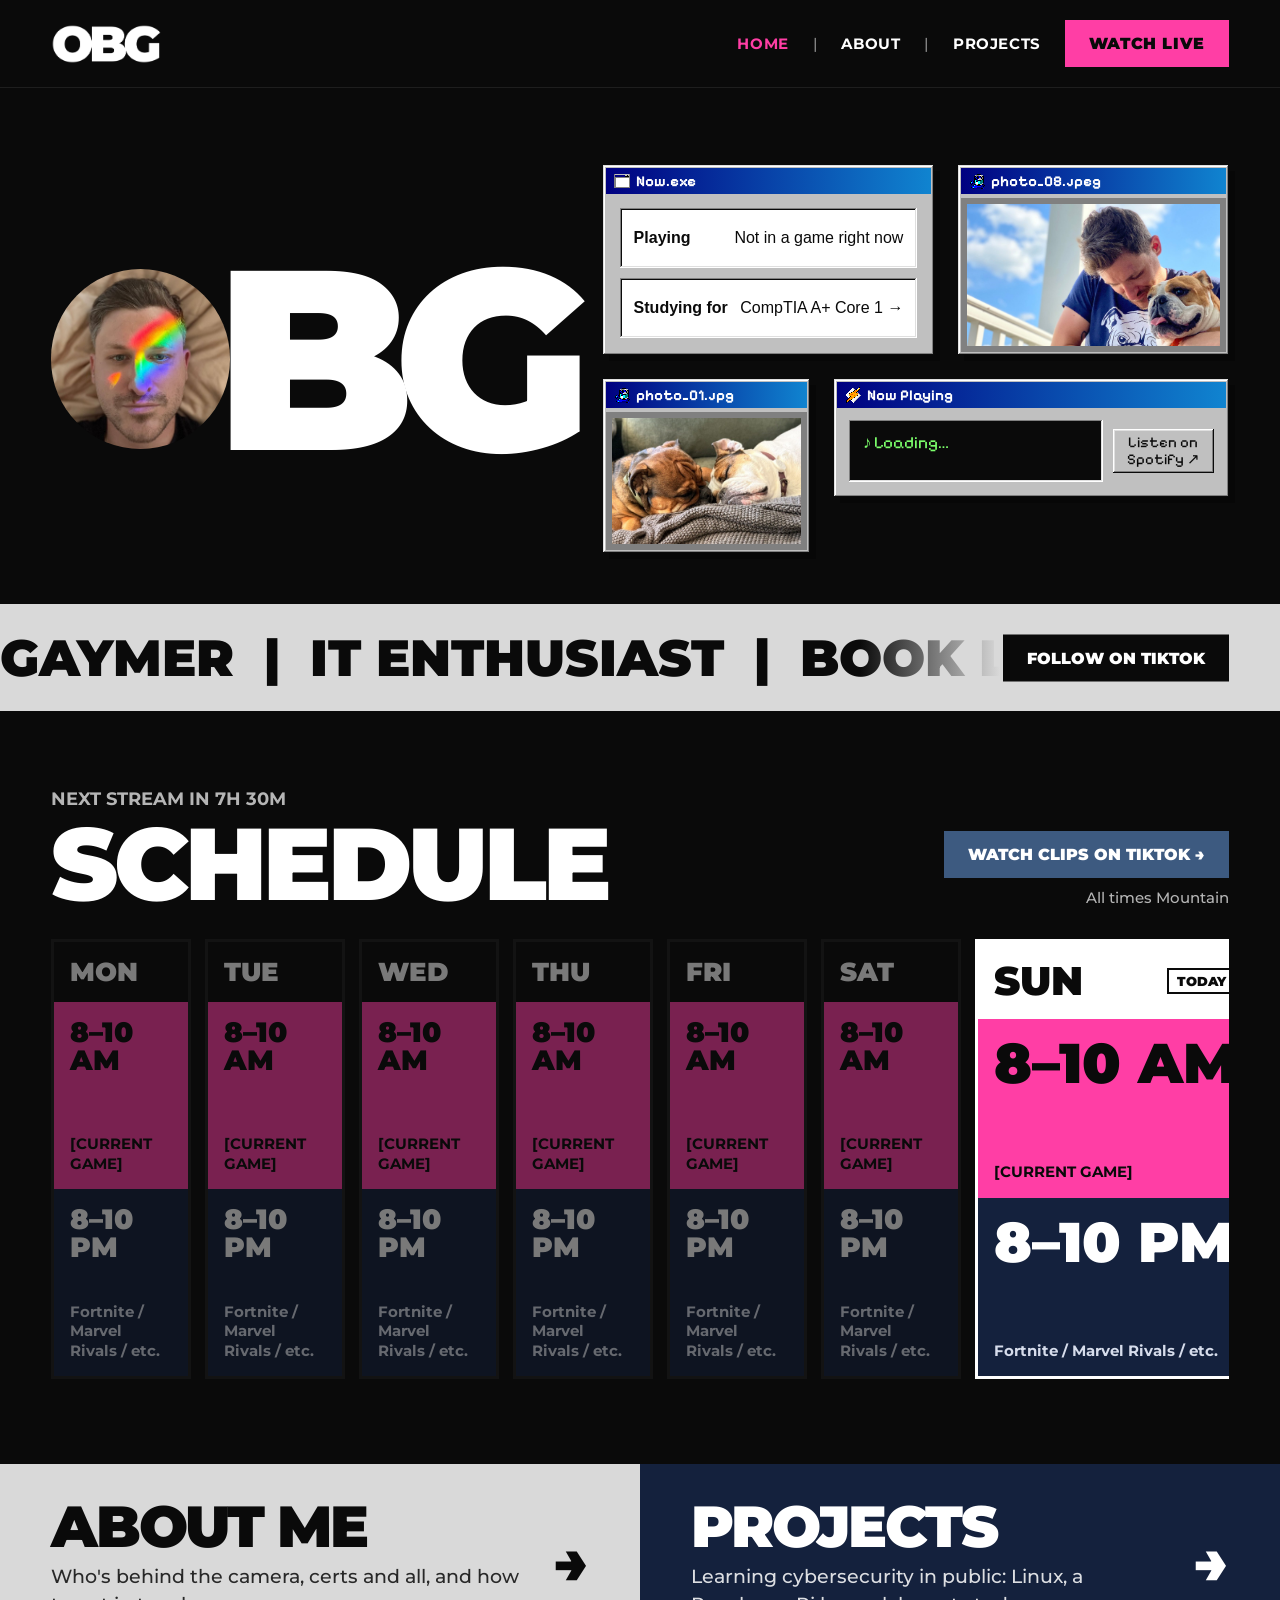
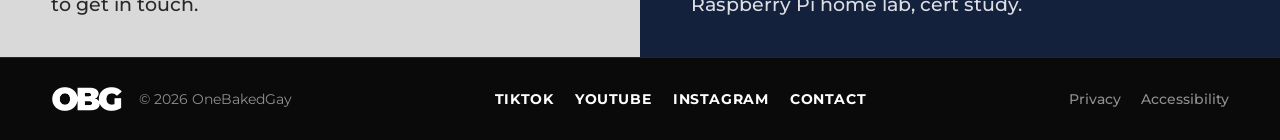
==== commit 2bc10e66: "Show last played game from Discord (GitHub Action saves it to Lanyard KV) Co-Authored-By: Claude Opu" ====
--- a/index.html
+++ b/index.html
@@ -44,7 +44,7 @@
         <div class="w98 win-now">
           <div class="w98__title"><span><img class="w98__icon" src="assets/img/icons/application-x-executable.png" alt="">Now.exe</span></div>
           <div class="now-rows">
-            <div class="w98-inset now-row"><b>Playing</b><span data-game="name">Not in a game right now</span></div>
+            <div class="w98-inset now-row"><b data-game="label">Playing</b><span data-game="name">Not in a game right now</span></div>
             <!-- Filled from the cert roadmap on projects.html (the step marked step--next) -->
             <a class="w98-inset now-row now-row--link" href="projects.html"><b>Studying for</b><span data-studying>CompTIA A+ Core 1</span></a>
           </div>
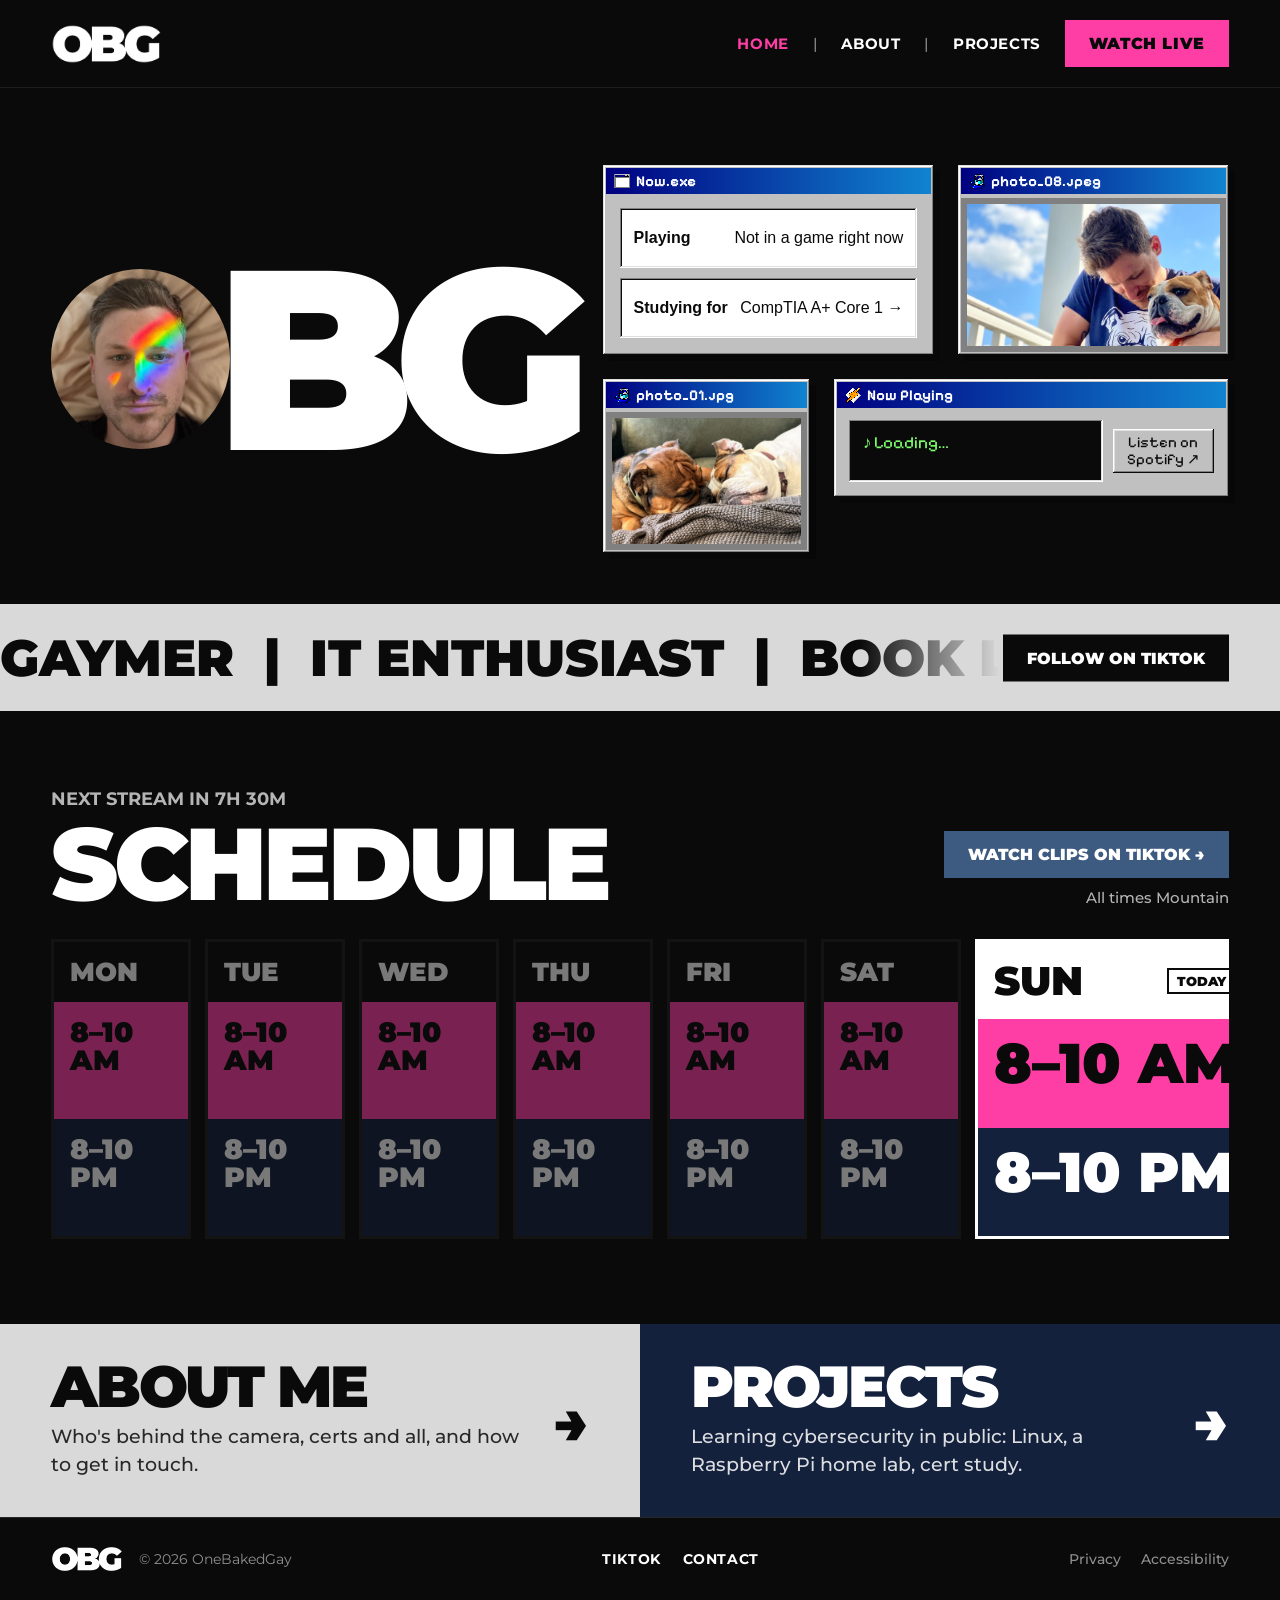
==== commit 0a42d11b: "Footer: TikTok + Contact only; add Privacy and Accessibility pages Co-Authored-By: Claude Opus 5.5 <" ====
--- a/index.html
+++ b/index.html
@@ -124,11 +124,9 @@
     </div>
     <nav aria-label="Social">
       <a href="https://www.tiktok.com/">TIKTOK</a>
-      <a href="https://www.youtube.com/">YOUTUBE</a>
-      <a href="https://www.instagram.com/">INSTAGRAM</a>
       <a href="about.html">CONTACT</a>
     </nav>
-    <div class="legal"><a href="#">Privacy</a><a href="#">Accessibility</a></div>
+    <div class="legal"><a href="privacy.html">Privacy</a><a href="accessibility.html">Accessibility</a></div>
   </footer>
 
   <!-- Scripts go last so the page shows first -->
--- a/assets/css/home.css
+++ b/assets/css/home.css
@@ -57,7 +57,7 @@
 .schedule__tz { font-weight: 500; font-size: 15px; color: var(--muted); }
 
 .days { display: flex; gap: 14px; overflow-x: auto; padding-bottom: 8px; }
-.day { display: flex; flex-direction: column; flex: 1 0 140px; min-height: 440px; border: 3px solid #1E1E1E; }
+.day { display: flex; flex-direction: column; flex: 1 0 140px; min-height: 300px; border: 3px solid #1E1E1E; }
 .day--today { flex: 2.2 0 280px; border-color: var(--white); }
 .day--past { opacity: 0.45; }
 .day__head { display: flex; justify-content: space-between; align-items: center; padding: 14px 16px; font-weight: 900; font-size: 26px; }
@@ -69,8 +69,6 @@
 .slot--pm { background: var(--midnight); }
 .slot__time { font-weight: 900; font-size: 28px; line-height: 1; }
 .day--today .slot__time { font-size: 56px; }
-.slot__what { font-weight: 700; font-size: 15px; line-height: 1.3; }
-.slot--pm .slot__what { color: #D6DCEB; }
 
 /* ABOUT ME + PROJECTS ------------------------------- */
 .split { display: grid; grid-template-columns: repeat(auto-fit, minmax(min(100%, 460px), 1fr)); }
@@ -111,7 +109,6 @@
   .day .slots { display: grid; grid-template-columns: 1fr 1fr; }
   .slot__time, .day--today .slot__time { font-size: 16px; }
   .slot { padding: 10px 12px; gap: 4px; }
-  .slot__what { font-size: 12px; }
 }
 .now-row--link { text-decoration: none; color: inherit; }
 .now-row--link span::after { content: ' →'; }
